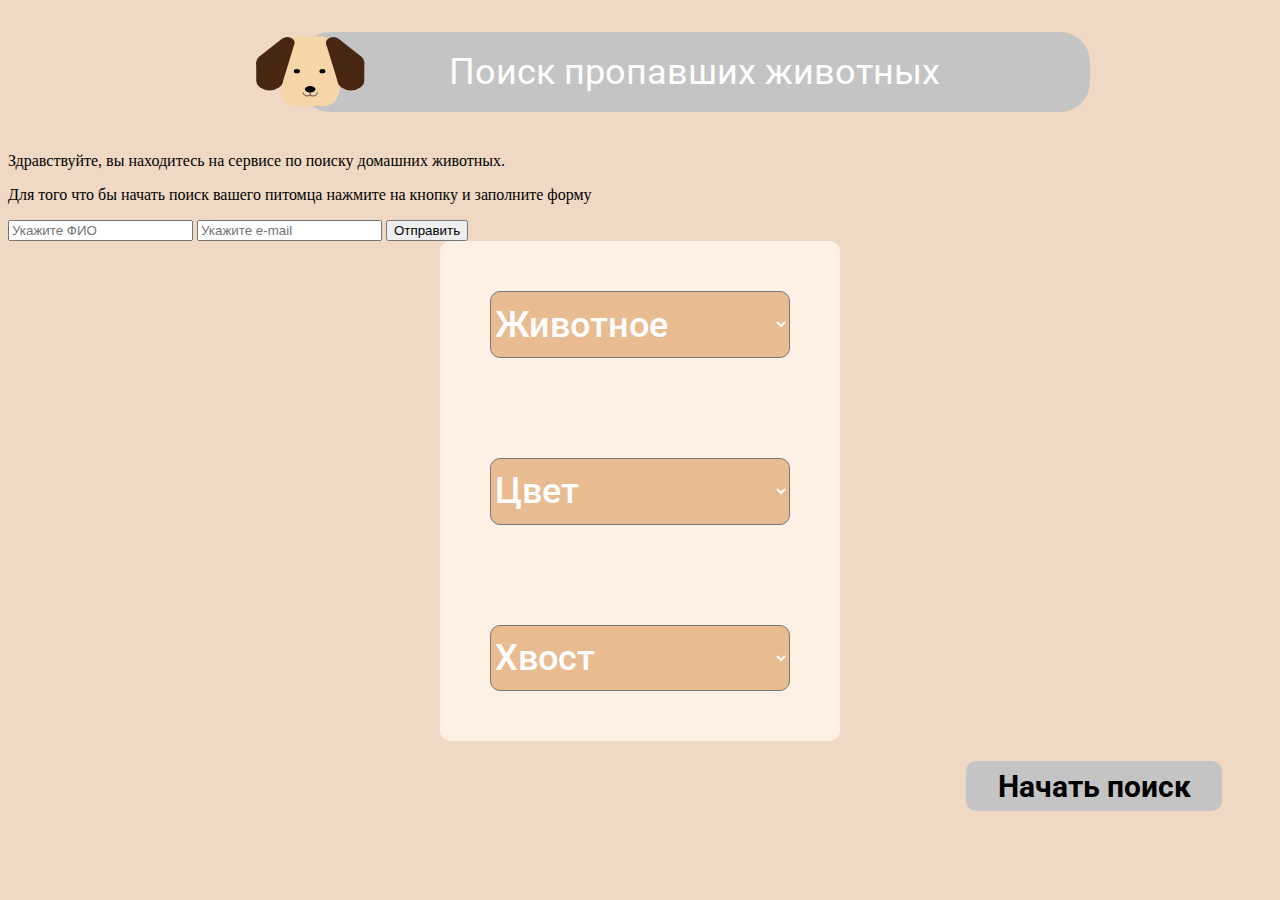
==== index.html @ a92473a6 "ver1" ====
<!DOCTYPE html>
<html lang="ru">
    <head>
        <title>Поиск пропавших животных</title>
        <link rel="stylesheet" href="CSS/style.css">
    </head>
    <body>
        <header>
           <img src="img/dog.svg" alt="img dog">
           <h1>Поиск пропавших животных</h1>
        </header>
        <main>
            <article>
                <p>Здравствуйте, вы находитесь на сервисе по поиску домашних животных.</p>
                <p>Для того что бы начать поиск вашего питомца нажмите на кнопку и заполните форму</p>

                <form action="send.php" method="post">
                    <input type="text" name="fio" placeholder="Укажите ФИО">
                    <input type="text" name="email" placeholder="Укажите e-mail">
                    <input type="submit" value="Отправить">
                </form>

            </article>
            <div class="info_pet">
                <div class="filter">
                    <select>
                        <option>Животное</option>
                        <option>Собака</option>
                        <option>Кошка</option>
                        <option>Другое</option>
                    </select>
                    <select>
                        <option>Цвет</option>
                        <option>Белый</option>
                        <option>Палевой</option>
                        <option>Рыжий</option>
                        <option>Серый</option>
                        <option>Черный</option>
                        <option>Коричневый</option>
                    </select>
                        <select>
                        <option>Хвост</option>
                        <option>Длинный</option>
                        <option>Короткий</option>
                        <option>Нет хвоста</option>
                    </select>
                </div>
            </div>
            <div class="start_search">
                <a href="pages/webcamera.html">Начать поиск</a>
            </div>
        </main>
    </body>
</html>
---- CSS/style.css ----
@import url('https://fonts.googleapis.com/css2?family=Roboto&display=swap');

:root{
    --main-color: #F0D9C4;
    --display-flex: flex;
    --justify-content-center: center;
    --width-form: 750px;
    --height-form: 500px;
    --info-color: #C4C4C4;
}

/*index.html*/
body{
    background-color: var(--main-color);
}
header {
    display: var(--display-flex);
    justify-content: var(--justify-content-center);
}
header img {
    width: 109px;
    height: calc(82px + 20 * (100vw / 1280));
    left: 65px;

    position:relative;
}
header h1 {
    background-color: var(--info-color);

    display: flex;
    align-items: center;
    justify-content: center;
    width: 790px;
    height: 80px;
    border-radius: 30px;


    font-family: 'Roboto', sans-serif;
    color: #FFF;
    font-style: normal;
    font-weight: normal;
    font-size: calc(16px + 20 * (100vw / 1280));
}
.info_pet{
    display: flex;
    flex-flow: wrap;
    justify-content: space-around;
}
.filter{
    background-color: #FDF1E5;

    display: flex;
    flex-direction: column;
    justify-content: space-evenly;

    width: 400px;
    height: 500px;
    border-radius: 10px;
}
select{
    background-color: #E9BB91;

    display: flex;
    border-radius: 10px;
    width: 300px;
    height: 75px;
    
    margin: 50px;
    
    font-family: 'Roboto', sans-serif;
    font-family: Roboto;
    font-style: normal;
    font-weight: 500;
    font-size: 36px;
    color:#FFF;
}
.img{
    background-color: #FDF1E5;

    display: flex;
    justify-content: space-around;
    width: var(--width-form);
    height: var(--height-form);
    border-radius: 10px;
}
iframe{
    border: 5px;
    border-style: dashed;
    border-color: #E9BB91;
    width: 700px;
    height: 450px;
    margin: 25px;
}
.start_search{
    display: flex;
    justify-content: right;
    margin-top: 20px;
    margin-right: 50px;
}
a{
    background-color: #C4C4C4;
    display: flex;
    justify-content: center;
    align-items: center;

    width: 256px;
    height: 50px;
    border-radius: 10px;

    font-family: 'Roboto', sans-serif;
    font-family: Roboto;
    font-style: normal;
    font-weight:bold;
    font-size: 30px;
    text-decoration: none;
    color:black;
}

/*webcamera.html*/
.webcamera{
    display: var(--display-flex);
    flex-flow: wrap;
    justify-content: var(--justify-content-center);
    margin-left: 105px;
}
.webcamera div{
    background-color: #FDF1E5;
    display: flex;
    justify-content: center;
    width: var(--width-form);
    height: var(--height-form);
    border-radius: 10px;
}
.info_cam{

    display: var(--display-flex);
    justify-content: var(--justify-content-center);
    margin-left: 105px;
}
.info_cam div{
    display: var(--display-flex);
    flex-flow: column;
    justify-content: space-around;
    align-items: center;
    width: 790px;
    height: 80px;
    margin-top: 80px;
    border-radius: 10px;
    background-color: var(--info-color);
}
.data_input{
    display: var(--display-flex);
    
    font-family: 'Roboto', sans-serif;
    font-family: Roboto;
    font-style: normal;
    font-weight: normal;
    font-size: calc(11px + 11 * (100vw / 1280));
}
.data_input input{
    width: calc(400px + 30 * (100vw / 1280));
    margin-left: calc(25px + 30 * (100vw / 1280));
    border-radius: 10px;

    text-align: center;
    font-family: 'Roboto', sans-serif;
    font-family: Roboto;
    font-style: normal;
    font-weight: normal;
    font-size: calc(6px + 13 * (100vw / 1280));

}
.address_input{
    display: var(--display-flex);
    font-family: 'Roboto', sans-serif;
    font-family: Roboto;
    font-style: normal;
    font-weight: normal;
    font-size: calc(11px + 11 * (100vw / 1280));

}
.address_input input{
    width: calc(400px + 30 * (100vw / 1280));
    margin-left: calc(4px + 30 * (100vw / 1280));
    border-radius: 10px;

    font-family: 'Roboto', sans-serif;
    font-family: Roboto;
    font-style: normal;
    font-weight: normal;
    font-size: 16px;
}

/*not found.html*/
.not_found{
    background-color: var(--info-color);
    display: var(--display-flex);
    width: 500px;    
    border-radius: 10px;
}
.not_found p{
    font-family: 'Roboto', sans-serif;
    font-style: normal;
    font-weight: normal;
    font-size: 48px;
    align-items: center;
    text-align: center;
}
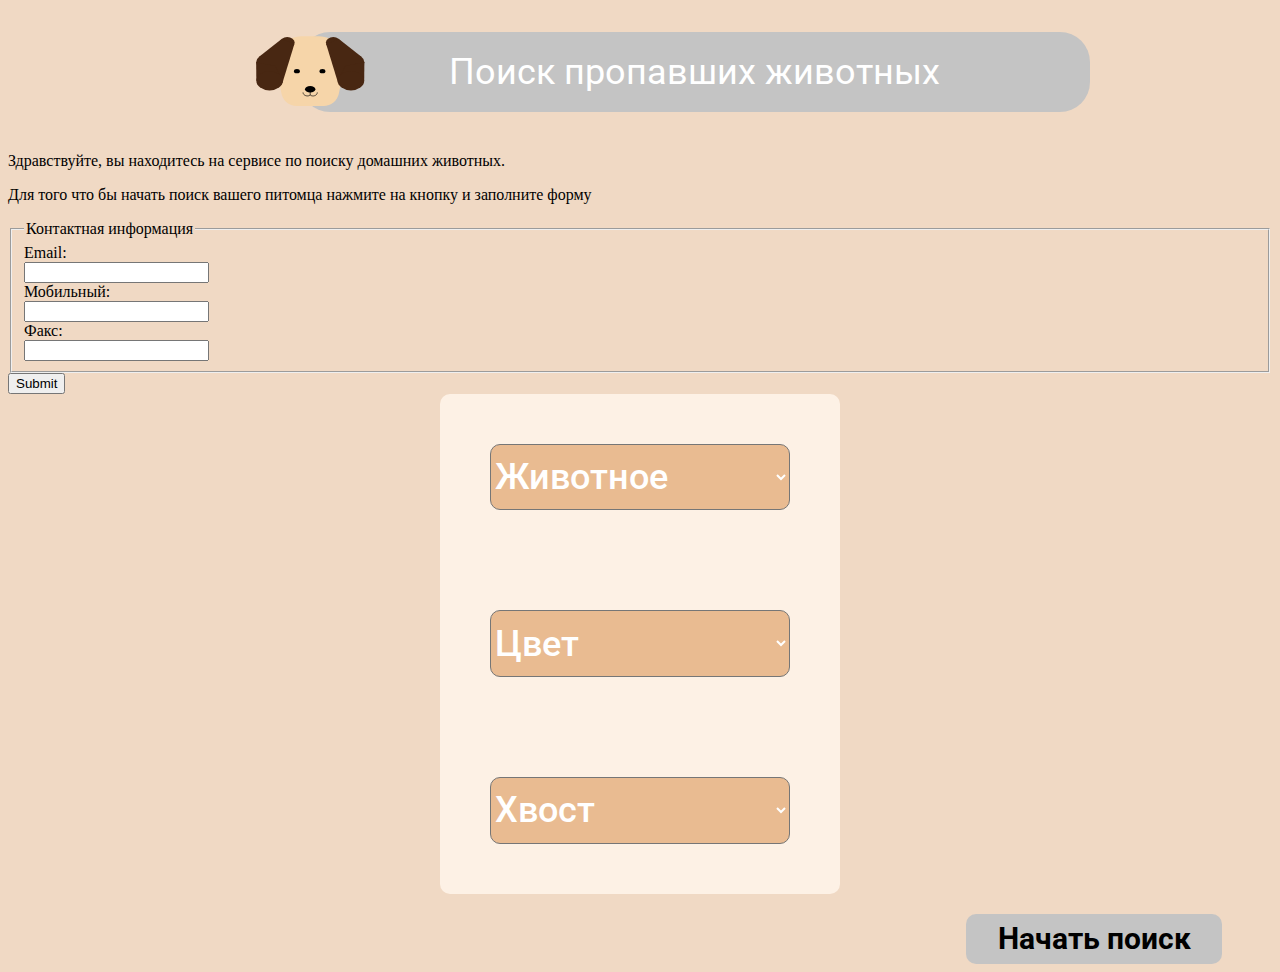
==== commit 838198db: "ver3" ====
--- a/index.html
+++ b/index.html
@@ -14,10 +14,14 @@
                 <p>Здравствуйте, вы находитесь на сервисе по поиску домашних животных.</p>
                 <p>Для того что бы начать поиск вашего питомца нажмите на кнопку и заполните форму</p>
 
-                <form action="send.php" method="post">
-                    <input type="text" name="fio" placeholder="Укажите ФИО">
-                    <input type="text" name="email" placeholder="Укажите e-mail">
-                    <input type="submit" value="Отправить">
+                <form action="action_form.php" method="POST">
+                    <fieldset>
+                      <legend>Контактная информация</legend>
+                      <label>Email:<br><input type="text" name="email"></label><br>
+                      <label>Мобильный:<br><input type="text" name="mobile"></label><br>
+                      <label>Факс:<br><input type="text" name="fax"></label>
+                    </fieldset>
+                    <input type="submit">
                 </form>
 
             </article>
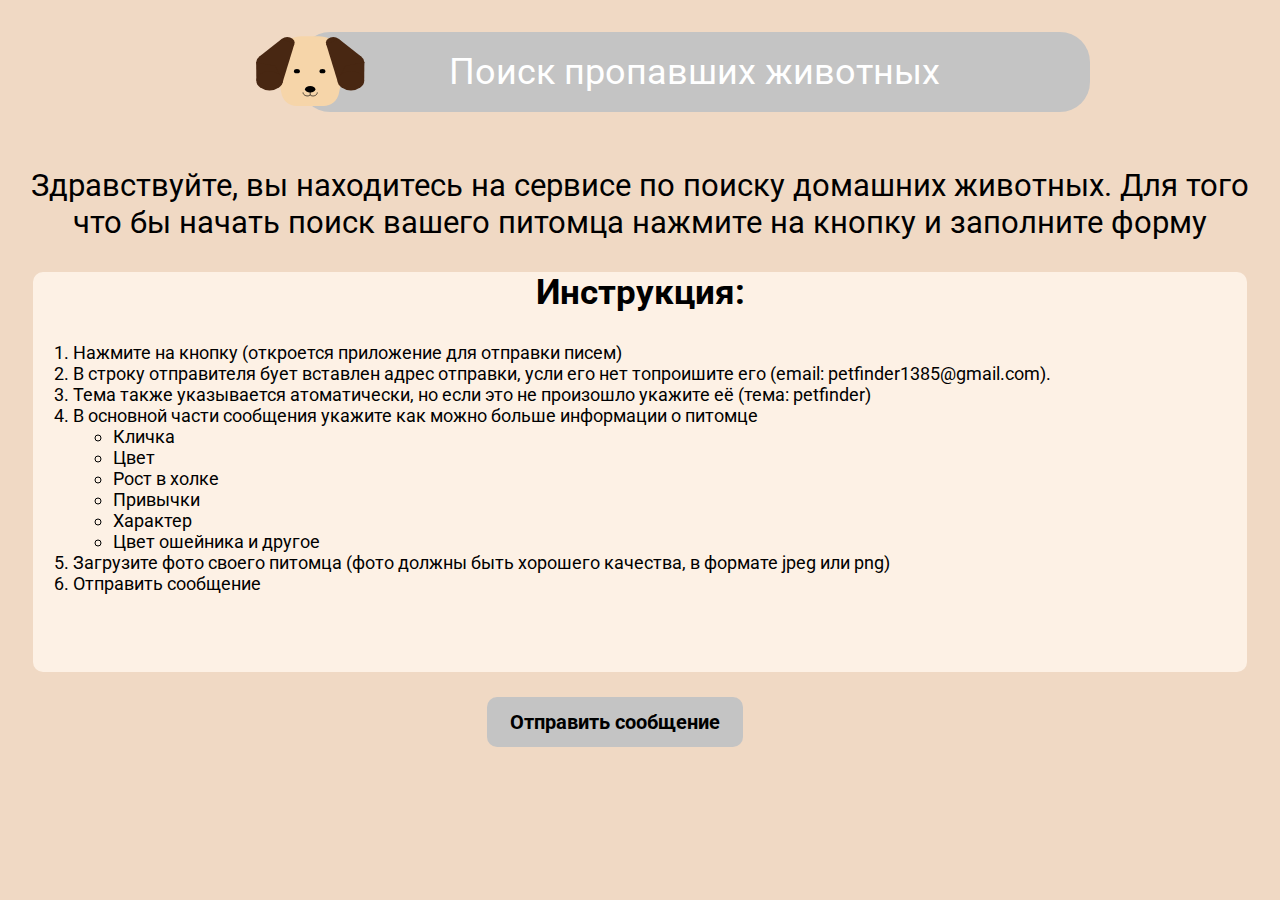
==== commit 1da7c90b: "final web" ====
--- a/index.html
+++ b/index.html
@@ -10,48 +10,33 @@
            <h1>Поиск пропавших животных</h1>
         </header>
         <main>
-            <article>
-                <p>Здравствуйте, вы находитесь на сервисе по поиску домашних животных.</p>
-                <p>Для того что бы начать поиск вашего питомца нажмите на кнопку и заполните форму</p>
-
-                <form action="action_form.php" method="POST">
-                    <fieldset>
-                      <legend>Контактная информация</legend>
-                      <label>Email:<br><input type="text" name="email"></label><br>
-                      <label>Мобильный:<br><input type="text" name="mobile"></label><br>
-                      <label>Факс:<br><input type="text" name="fax"></label>
-                    </fieldset>
-                    <input type="submit">
-                </form>
-
-            </article>
-            <div class="info_pet">
-                <div class="filter">
-                    <select>
-                        <option>Животное</option>
-                        <option>Собака</option>
-                        <option>Кошка</option>
-                        <option>Другое</option>
-                    </select>
-                    <select>
-                        <option>Цвет</option>
-                        <option>Белый</option>
-                        <option>Палевой</option>
-                        <option>Рыжий</option>
-                        <option>Серый</option>
-                        <option>Черный</option>
-                        <option>Коричневый</option>
-                    </select>
-                        <select>
-                        <option>Хвост</option>
-                        <option>Длинный</option>
-                        <option>Короткий</option>
-                        <option>Нет хвоста</option>
-                    </select>
+            <div class="hello">
+                <p>Здравствуйте, вы находитесь на сервисе по поиску домашних животных. Для того что бы начать поиск вашего питомца нажмите на кнопку и заполните форму</p>
+            </div>
+            <div>
+                <div class="manual">
+                   <h2>Инструкция:</h2>
+                   <ol>
+                       <li>Нажмите на кнопку (откроется приложение для отправки писем)</li>
+                       <li>В строку отправителя бует вставлен адрес отправки, усли его нет топроишите его (email: petfinder1385@gmail.com).</li>
+                       <li>Тема также указывается атоматически, но если это не произошло укажите её (тема: petfinder)</li>
+                       <li>В основной части сообщения укажите как можно больше информации о питомце
+                                <ul>
+                                    <li>Кличка</li>
+                                    <li>Цвет</li>
+                                    <li>Рост в холке</li>
+                                    <li>Привычки</li>
+                                    <li>Характер</li>
+                                    <li>Цвет ошейника и другое</li>
+                                </ul>
+                       </li>
+                       <li>Загрузите фото своего питомца (фото должны быть хорошего качества, в формате jpeg или png)</li>
+                       <li>Отправить сообщение</li>
+                    </ol>
                 </div>
             </div>
             <div class="start_search">
-                <a href="pages/webcamera.html">Начать поиск</a>
+                <a href="mailto:petfinder1385@gmail.com?subject=petfinder">Отправить сообщение</a>
             </div>
         </main>
     </body>
--- a/CSS/style.css
+++ b/CSS/style.css
@@ -21,7 +21,6 @@
     width: 109px;
     height: calc(82px + 20 * (100vw / 1280));
     left: 65px;
-
     position:relative;
 }
 header h1 {
@@ -41,59 +40,39 @@
     font-weight: normal;
     font-size: calc(16px + 20 * (100vw / 1280));
 }
-.info_pet{
-    display: flex;
-    flex-flow: wrap;
-    justify-content: space-around;
+.manual{
+    background-color: #FDF1E5;
+    display: block;
+    height: 400px;
+    border-radius: 10px;
+    margin: 25px;
 }
-.filter{
-    background-color: #FDF1E5;
-
-    display: flex;
-    flex-direction: column;
-    justify-content: space-evenly;
-
-    width: 400px;
-    height: 500px;
-    border-radius: 10px;
+.hello{
+    font-family: 'Roboto', sans-serif;
+    color: black;
+    font-style: normal;
+    font-weight: normal;
+    font-size: calc(16px + 15 * (100vw / 1280));
+    text-align: center;
 }
-select{
-    background-color: #E9BB91;
-
-    display: flex;
-    border-radius: 10px;
-    width: 300px;
-    height: 75px;
-    
-    margin: 50px;
-    
+h2{
     font-family: 'Roboto', sans-serif;
-    font-family: Roboto;
+    color: black;
     font-style: normal;
-    font-weight: 500;
-    font-size: 36px;
-    color:#FFF;
+    font-weight: bold;
+    font-size: calc(20px + 15 * (100vw / 1280));
+    text-align: center;
 }
-.img{
-    background-color: #FDF1E5;
-
-    display: flex;
-    justify-content: space-around;
-    width: var(--width-form);
-    height: var(--height-form);
-    border-radius: 10px;
-}
-iframe{
-    border: 5px;
-    border-style: dashed;
-    border-color: #E9BB91;
-    width: 700px;
-    height: 450px;
-    margin: 25px;
+ol{
+    font-family: 'Roboto', sans-serif;
+    color: black;
+    font-style: normal;
+    font-weight: normal;
+    font-size: calc(15px + 3 * (100vw / 1280));
 }
 .start_search{
     display: flex;
-    justify-content: right;
+    justify-content: center;
     margin-top: 20px;
     margin-right: 50px;
 }
@@ -111,98 +90,7 @@
     font-family: Roboto;
     font-style: normal;
     font-weight:bold;
-    font-size: 30px;
+    font-size: 20px;
     text-decoration: none;
     color:black;
-}
-
-/*webcamera.html*/
-.webcamera{
-    display: var(--display-flex);
-    flex-flow: wrap;
-    justify-content: var(--justify-content-center);
-    margin-left: 105px;
-}
-.webcamera div{
-    background-color: #FDF1E5;
-    display: flex;
-    justify-content: center;
-    width: var(--width-form);
-    height: var(--height-form);
-    border-radius: 10px;
-}
-.info_cam{
-
-    display: var(--display-flex);
-    justify-content: var(--justify-content-center);
-    margin-left: 105px;
-}
-.info_cam div{
-    display: var(--display-flex);
-    flex-flow: column;
-    justify-content: space-around;
-    align-items: center;
-    width: 790px;
-    height: 80px;
-    margin-top: 80px;
-    border-radius: 10px;
-    background-color: var(--info-color);
-}
-.data_input{
-    display: var(--display-flex);
-    
-    font-family: 'Roboto', sans-serif;
-    font-family: Roboto;
-    font-style: normal;
-    font-weight: normal;
-    font-size: calc(11px + 11 * (100vw / 1280));
-}
-.data_input input{
-    width: calc(400px + 30 * (100vw / 1280));
-    margin-left: calc(25px + 30 * (100vw / 1280));
-    border-radius: 10px;
-
-    text-align: center;
-    font-family: 'Roboto', sans-serif;
-    font-family: Roboto;
-    font-style: normal;
-    font-weight: normal;
-    font-size: calc(6px + 13 * (100vw / 1280));
-
-}
-.address_input{
-    display: var(--display-flex);
-    font-family: 'Roboto', sans-serif;
-    font-family: Roboto;
-    font-style: normal;
-    font-weight: normal;
-    font-size: calc(11px + 11 * (100vw / 1280));
-
-}
-.address_input input{
-    width: calc(400px + 30 * (100vw / 1280));
-    margin-left: calc(4px + 30 * (100vw / 1280));
-    border-radius: 10px;
-
-    font-family: 'Roboto', sans-serif;
-    font-family: Roboto;
-    font-style: normal;
-    font-weight: normal;
-    font-size: 16px;
-}
-
-/*not found.html*/
-.not_found{
-    background-color: var(--info-color);
-    display: var(--display-flex);
-    width: 500px;    
-    border-radius: 10px;
-}
-.not_found p{
-    font-family: 'Roboto', sans-serif;
-    font-style: normal;
-    font-weight: normal;
-    font-size: 48px;
-    align-items: center;
-    text-align: center;
 }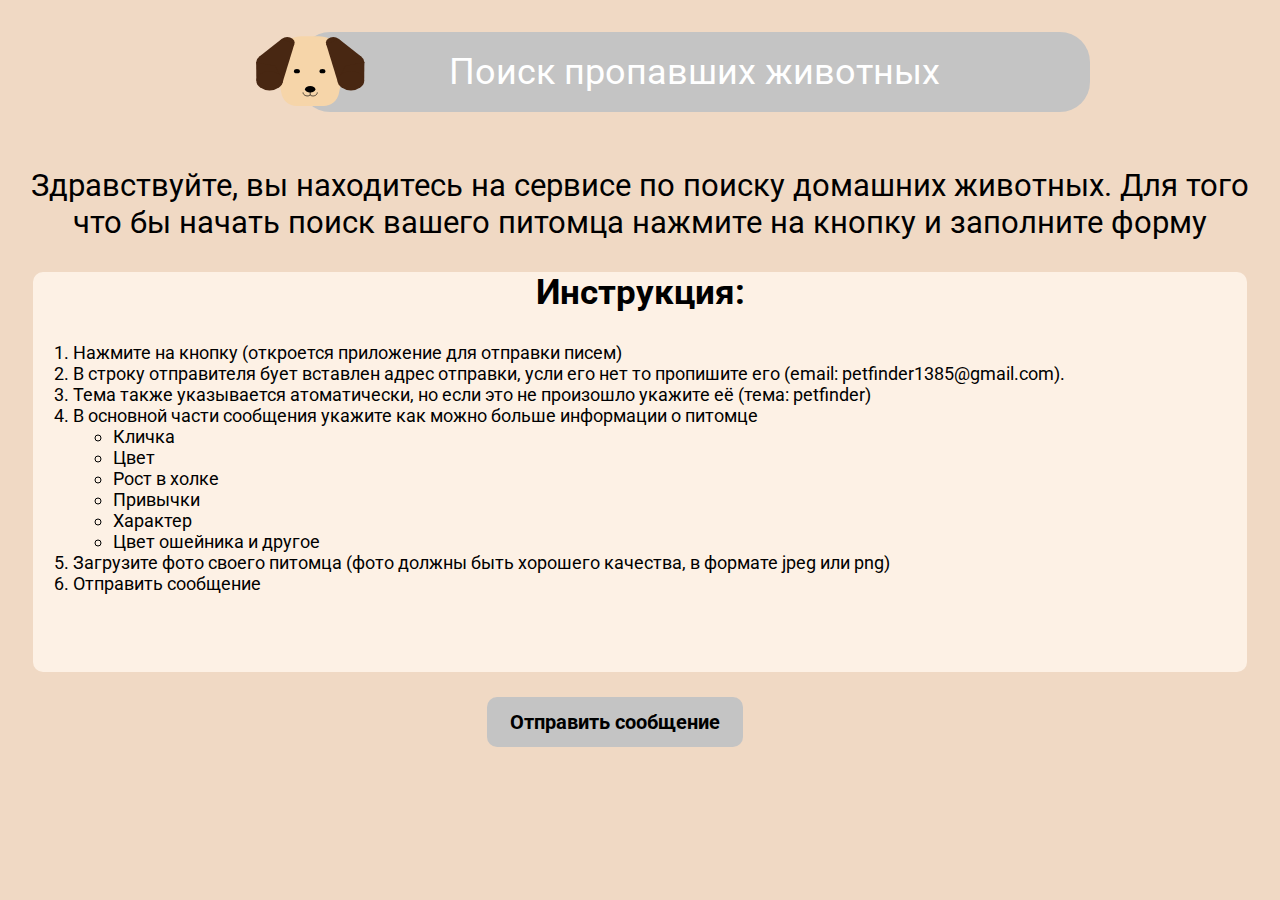
==== commit b798f740: "исправление ошибки в тексте" ====
--- a/index.html
+++ b/index.html
@@ -18,7 +18,7 @@
                    <h2>Инструкция:</h2>
                    <ol>
                        <li>Нажмите на кнопку (откроется приложение для отправки писем)</li>
-                       <li>В строку отправителя бует вставлен адрес отправки, усли его нет топроишите его (email: petfinder1385@gmail.com).</li>
+                       <li>В строку отправителя бует вставлен адрес отправки, усли его нет то пропишите его (email: petfinder1385@gmail.com).</li>
                        <li>Тема также указывается атоматически, но если это не произошло укажите её (тема: petfinder)</li>
                        <li>В основной части сообщения укажите как можно больше информации о питомце
                                 <ul>
